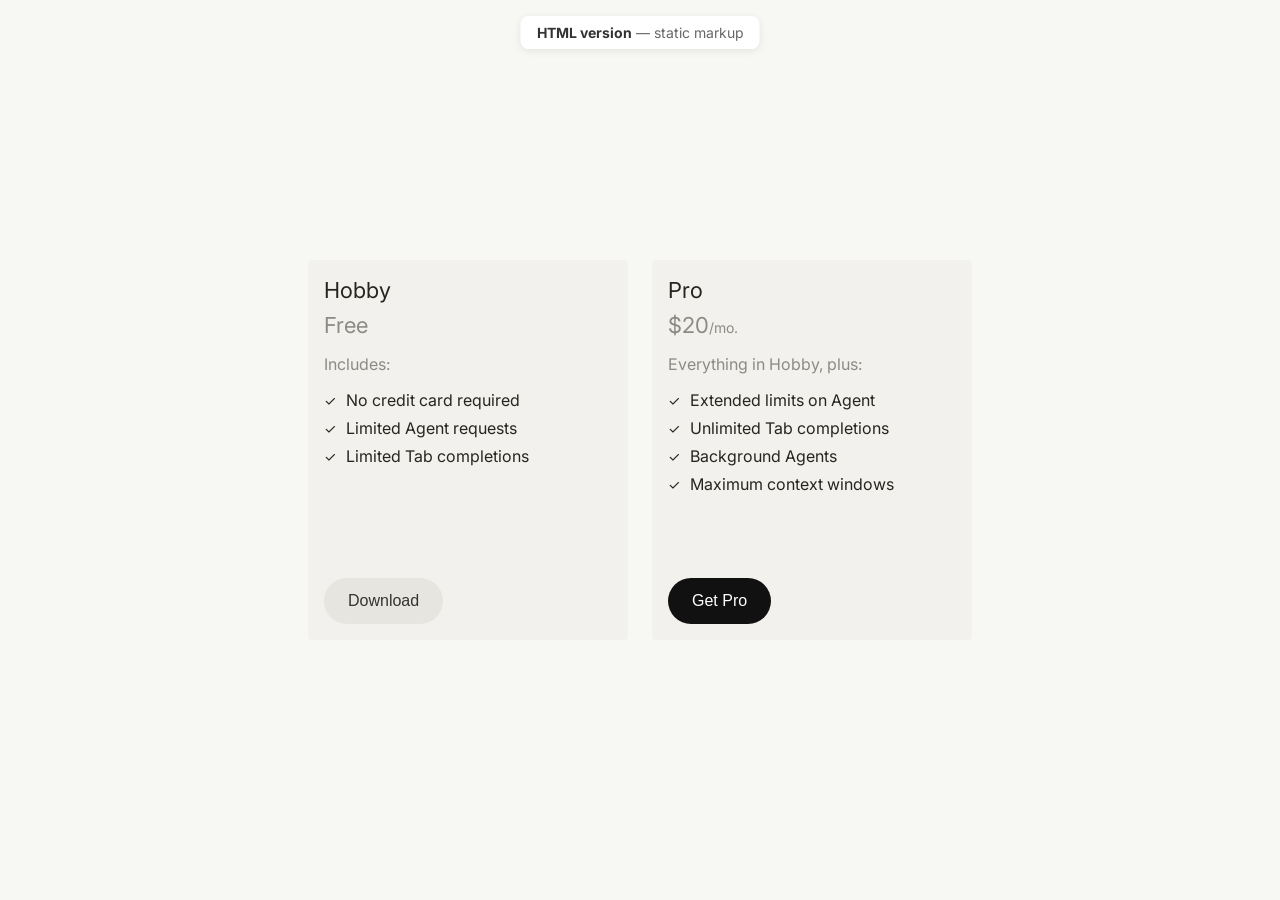
==== index.html @ 5c9eb588 "Initial commit" ====
<!DOCTYPE html>
<html lang="en">
<head>
    <meta charset="UTF-8">
    <meta name="viewport" content="width=device-width, initial-scale=1.0">
    <title>Pricing Plans — HTML version</title>
    <link rel="preconnect" href="https://fonts.googleapis.com">
    <link rel="preconnect" href="https://fonts.gstatic.com" crossorigin>
    <link href="https://fonts.googleapis.com/css2?family=Inter:wght@400;500;600;700&display=swap" rel="stylesheet">
    <link rel="stylesheet" href="styles.css">
</head>
<body>
    <p class="page-label"><strong>HTML version</strong> — static markup</p>
    <div class="cards-container">
        <div class="card">
            <div class="card-top">
                <h3 class="card-title">Hobby</h3>
                <p class="card-price">
                    <span class="card-price-amount">Free</span>
                </p>
                <div class="card-content">
                    <p class="includes-text">Includes:</p>
                    <ul class="features-list">
                        <li>
                            <span class="checkmark">✓</span>
                            No credit card required
                        </li>
                        <li>
                            <span class="checkmark">✓</span>
                            Limited Agent requests
                        </li>
                        <li>
                            <span class="checkmark">✓</span>
                            Limited Tab completions
                        </li>
                    </ul>
                </div>
            </div>
            <button class="download-button secondary">Download</button>
        </div>
        <div class="card">
            <div class="card-top">
                <h3 class="card-title">Pro</h3>
                <p class="card-price">
                    <span class="card-price-amount">$20</span>
                    <span class="card-price-period">/mo.</span>
                </p>
                <div class="card-content">
                    <p class="includes-text">Everything in Hobby, plus:</p>
                    <ul class="features-list">
                        <li>
                            <span class="checkmark">✓</span>
                            Extended limits on Agent
                        </li>
                        <li>
                            <span class="checkmark">✓</span>
                            Unlimited Tab completions
                        </li>
                        <li>
                            <span class="checkmark">✓</span>
                            Background Agents
                        </li>
                        <li>
                            <span class="checkmark">✓</span>
                            Maximum context windows
                        </li>
                    </ul>
                </div>
            </div>
            <button class="download-button primary">Get Pro</button>
        </div>
    </div>
</body>
</html>
---- styles.css ----
* {
    margin: 0;
    padding: 0;
    box-sizing: border-box;
}

body {
    font-family: 'Inter', -apple-system, BlinkMacSystemFont, 'Segoe UI', Roboto, sans-serif;
    background-color: #f7f7f4;
    display: flex;
    justify-content: center;
    align-items: center;
    min-height: 100vh;
    padding: 20px;
}

.cards-container {
    display: flex;
    flex-direction: row;
    gap: 24px;
    flex-wrap: nowrap;
    justify-content: center;
    align-items: flex-start;
}

.card {
    display: flex;
    flex-direction: column;
    min-height: 380px;
    background-color: #f2f1ed;
    border-radius: 4px;
    padding: 16px;
    width: 320px;
    flex-shrink: 0;
}

.card-top {
    display: flex;
    flex-direction: column;
}

.card-title {
    font-size: 22px;
    line-height: 28px;
    font-weight: 400;
    color: #26251e;
    margin-bottom: 8px;
}

.card-price {
    font-size: 20px;
    color: rgba(38, 37, 30, 0.5);
    display: inline-flex;
    align-items: baseline;
}

.card-price-amount {
    font-size: 22px;
    font-weight: 400;
    color: rgba(38, 37, 30, 0.5);
}

.card-price-period {
    font-size: 14px;
    color: rgba(38, 37, 30, 0.5);
}

.card-content {
    margin-bottom: 32px;
}

.includes-text {
    font-size: 16px;
    color: rgba(38, 37, 30, 0.5);
    margin: 16px 0px;
}

.features-list {
    list-style: none;
    padding: 0;
}

.features-list li {
    display: flex;
    align-items: center;
    margin-bottom: 8px;
    font-size: 16px;
    color: #26251e;
}

.checkmark {
    color: #26251e;
    font-size: 14px;
    margin-right: 10px;
    font-weight: 400;
}

.download-button {
    margin-top: auto;
    width: fit-content;
    background-color: #e6e5e0;
    border: none;
    border-radius: 999px;
    padding: 14px 24px;
    font-size: 16px;
    font-weight: 500;
    color: #333;
    cursor: pointer;
    transition: background-color 0.2s ease;
}

.download-button:hover {
    background-color: #D8D6CE;
}

.download-button:active {
    background-color: #D8D6CE;
}

.download-button.primary {
    background-color: #111;
    color: #fff;
}

.download-button.primary:hover {
    background-color: #333;
}

.download-button.primary:active {
    background-color: #333;
}

.page-label {
    position: fixed;
    top: 16px;
    left: 50%;
    transform: translateX(-50%);
    font-size: 14px;
    color: #666;
    background: #fff;
    padding: 8px 16px;
    border-radius: 8px;
    box-shadow: 0 2px 8px rgba(0,0,0,0.08);
}

.page-label strong {
    color: #333;
}
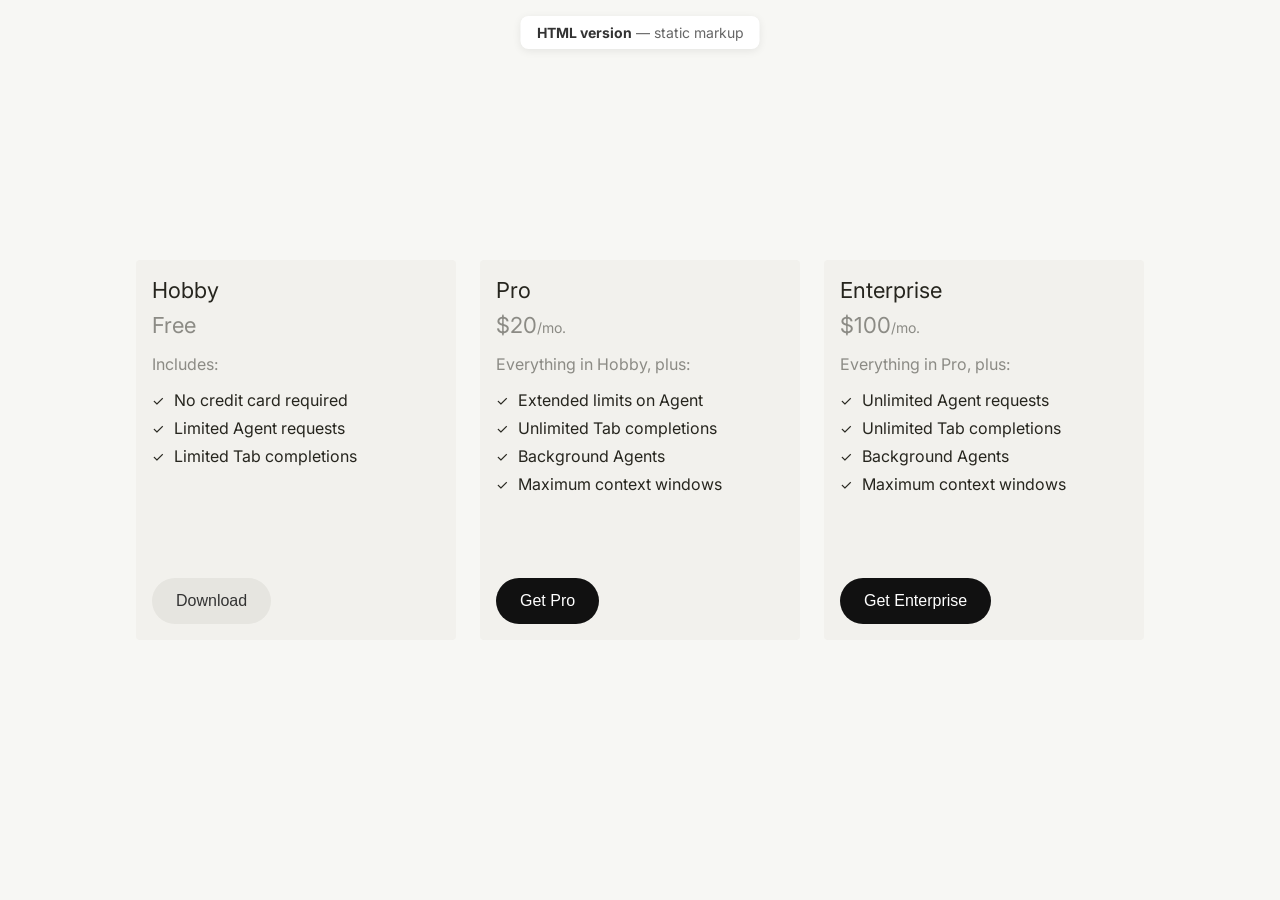
==== commit 17ec5e01: "Add Enterprise pricing card to index.html" ====
--- a/index.html
+++ b/index.html
@@ -69,6 +69,37 @@
             </div>
             <button class="download-button primary">Get Pro</button>
         </div>
+        <div class="card">
+            <div class="card-top">
+                <h3 class="card-title">Enterprise</h3>
+                <p class="card-price">
+                    <span class="card-price-amount">$100</span>
+                    <span class="card-price-period">/mo.</span>
+                </p>
+                <div class="card-content">
+                    <p class="includes-text">Everything in Pro, plus:</p>
+                    <ul class="features-list">
+                        <li>
+                            <span class="checkmark">✓</span>
+                            Unlimited Agent requests
+                        </li>
+                        <li>
+                            <span class="checkmark">✓</span>
+                            Unlimited Tab completions
+                        </li>
+                        <li>
+                            <span class="checkmark">✓</span>
+                            Background Agents
+                        </li>
+                        <li>
+                            <span class="checkmark">✓</span>
+                            Maximum context windows
+                        </li>
+                    </ul>
+                </div>
+            </div>
+            <button class="download-button primary">Get Enterprise</button>
+        </div>
     </div>
 </body>
 </html>
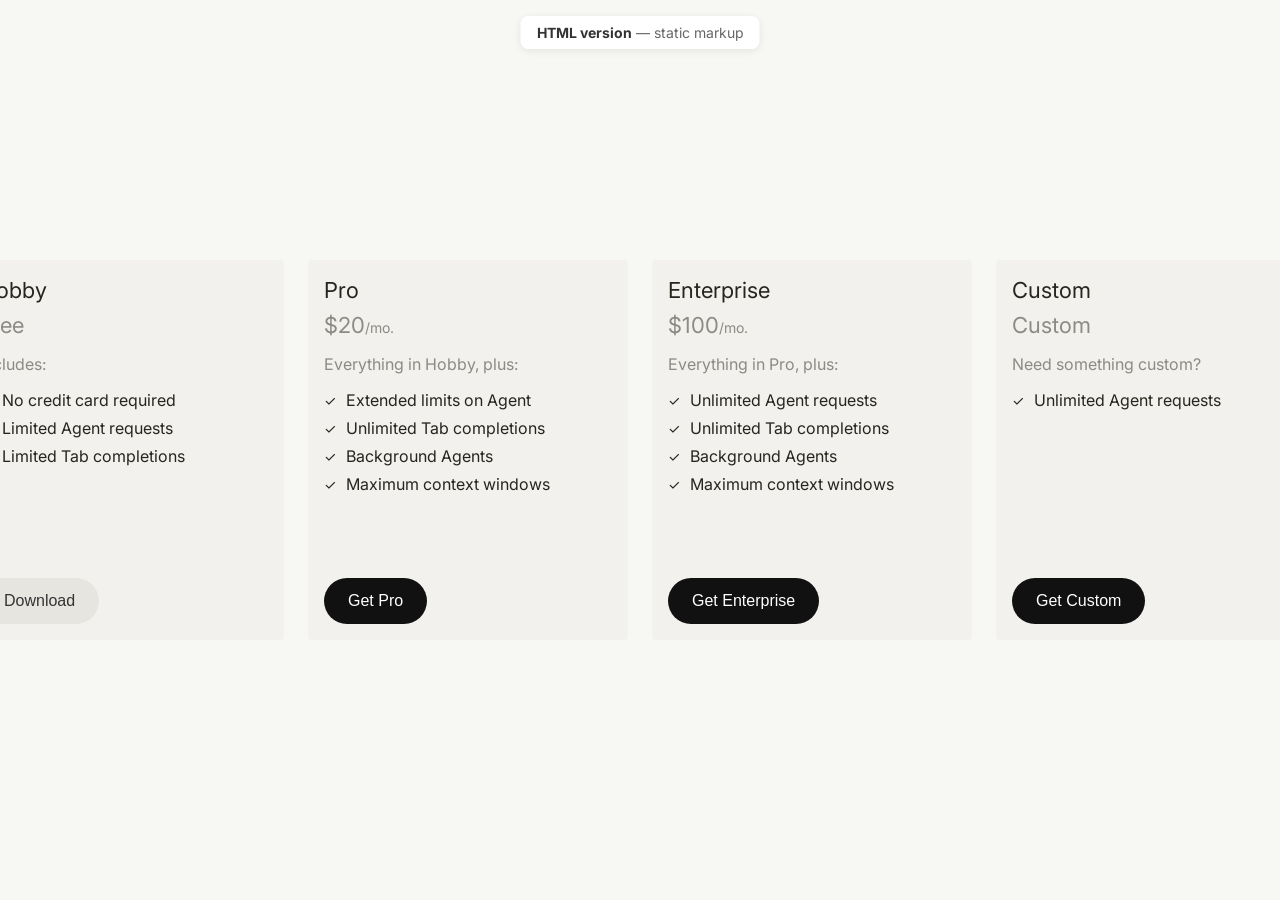
==== commit 25450238: "Update" ====
--- a/index.html
+++ b/index.html
@@ -10,8 +10,15 @@
     <link rel="stylesheet" href="styles.css">
 </head>
 <body>
+    <!-- =========================================================
+         NOTE FOR LEARNING: PAGE STRUCTURE
+         - <body> is everything visible on the page.
+         - .cards-container is the layout wrapper for all pricing cards.
+         - Each .card is one pricing plan block.
+         ========================================================= -->
     <p class="page-label"><strong>HTML version</strong> — static markup</p>
     <div class="cards-container">
+        <!-- NOTE FOR LEARNING: CARD 1 (Hobby) -->
         <div class="card">
             <div class="card-top">
                 <h3 class="card-title">Hobby</h3>
@@ -38,6 +45,7 @@
             </div>
             <button class="download-button secondary">Download</button>
         </div>
+        <!-- NOTE FOR LEARNING: CARD 2 (Pro) -->
         <div class="card">
             <div class="card-top">
                 <h3 class="card-title">Pro</h3>
@@ -69,6 +77,7 @@
             </div>
             <button class="download-button primary">Get Pro</button>
         </div>
+        <!-- NOTE FOR LEARNING: CARD 3 (Enterprise) -->
         <div class="card">
             <div class="card-top">
                 <h3 class="card-title">Enterprise</h3>
@@ -100,6 +109,31 @@
             </div>
             <button class="download-button primary">Get Enterprise</button>
         </div>
+        <!-- NOTE FOR LEARNING: CARD 4 (Custom) -->
+        <div class="card">
+            <div class="card-top">
+                <h3 class="card-title">Custom</h3>
+                <p class="card-price">
+                    <span class="card-price-amount">Custom</span>
+                </p>
+                <div class="card-content">
+                    <p class="includes-text">Need something custom?</p>
+                    <ul class="features-list">
+                        <li>
+                            <span class="checkmark">✓</span>
+                            Unlimited Agent requests
+                        </li>
+                    </ul>
+                </div>
+            </div>
+            <button class="download-button primary">Get Custom</button>
+        </div>
     </div>
+    <!-- =========================================================
+         NOTE FOR LEARNING: WHY THIS IS "STATIC HTML"
+         - Every card is written manually.
+         - If you add 10 more plans, you duplicate this markup 10 times.
+         - In `jsx-version.html`, the same UI is generated from reusable components.
+         ========================================================= -->
 </body>
 </html>
